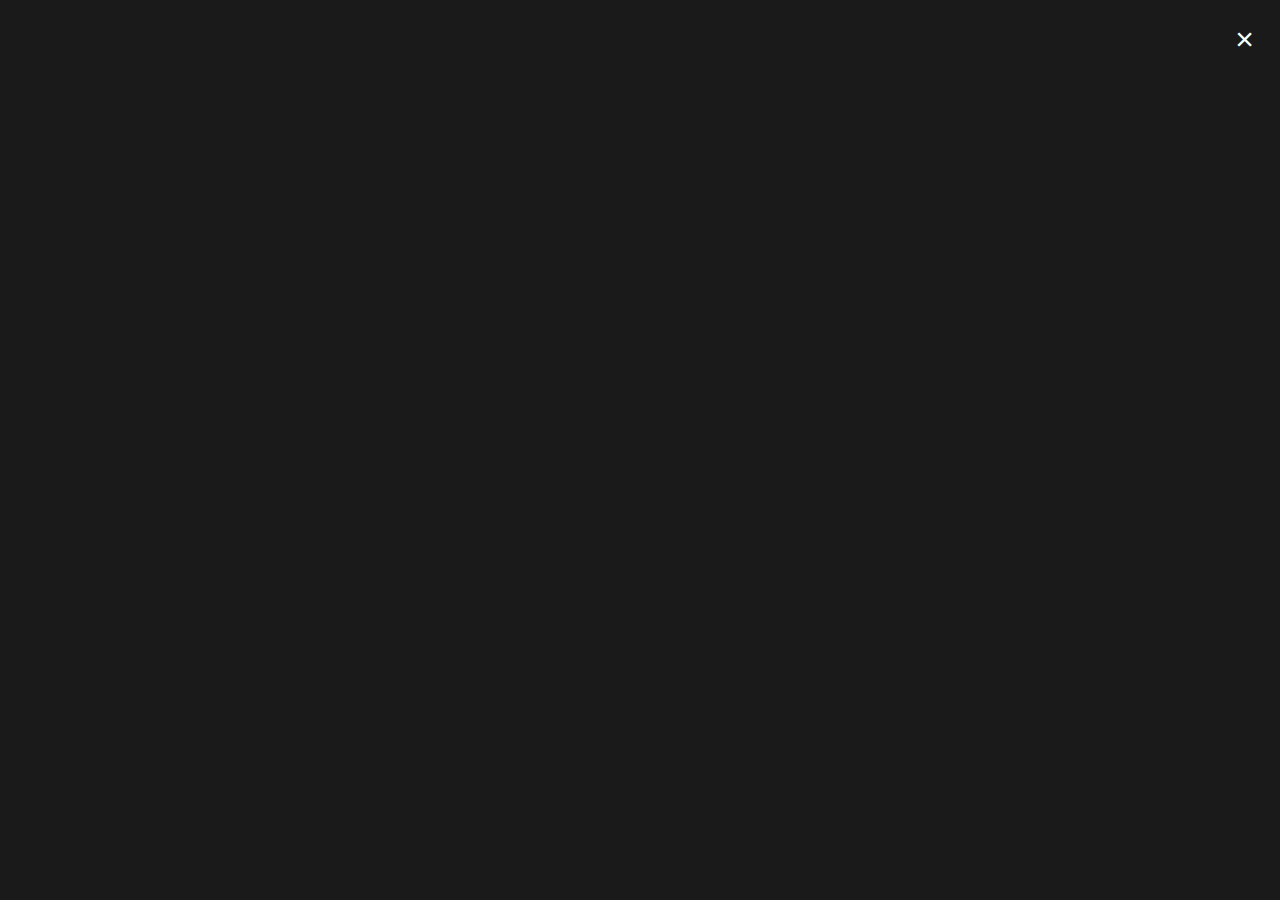
==== menu.html @ 81f15cbb "Update portfolio" ====
<!DOCTYPE html>
<html lang="en">
<head>
    <meta charset="UTF-8">
    <meta name="viewport" content="width=device-width, initial-scale=1.0">
    <title>Menu - Rohan's Portfolio</title>
    <link rel="stylesheet" href="menu-style.css">
</head>
<body>
    <div class="menu-container">
        <div id="card1" class="card horizontal clickable">
            <h2>Projects</h2>
        </div>
        <div id="card2" class="card vertical clickable">
            <h2>About</h2>
        </div>
        <div id="card3" class="card center clickable">
            <h2>R</h2>
        </div>
        <div id="card4" class="card vertical clickable">
            <h2>Resume</h2>
        </div>
        <div id="card5" class="card horizontal contact">
            <h2>Contact</h2>
            <div class="contact-info">
                <p>lushiyun@outlook.com</p>
                <p>github.com/lushiyun</p>
                <p>twitter.com/lu_shiyun</p>
            </div>
        </div>
    </div>
    <button class="close-button" onclick="window.close()">×</button>
    <script src="menu-script.js"></script>
</body>
</html>
---- menu-style.css ----
body {
    margin: 0;
    padding: 0;
    font-family: 'Inter', sans-serif;
    background-color: #1a1a1a;
    color: white;
    display: flex;
    justify-content: center;
    align-items: center;
    height: 100vh;
    overflow: hidden;
}

.menu-container {
    display: grid;
    grid-template-columns: repeat(3, 1fr);
    grid-template-rows: repeat(3, 1fr);
    gap: 20px;
    width: 80vw;
    height: 80vh;
}

.card {
    background-color: #2a2a2a;
    display: flex;
    justify-content: center;
    align-items: center;
    transition: all 0.3s ease;
    opacity: 0;
    transform: translateY(20px);
    animation: fadeSlideIn 0.5s ease-out forwards;
}

.clickable {
    cursor: pointer;
}

.clickable:hover {
    background-color: #3a3a3a;
    transform: scale(1.05);
}

.horizontal {
    grid-column: span 2;
}

.vertical {
    grid-row: span 2;
}

.center {
    grid-column: 2;
    grid-row: 2;
    border-radius: 50%;
    width: 100px;
    height: 100px;
    justify-self: center;
    align-self: center;
}

h2 {
    font-size: 2em;
    margin: 0;
}

#card1 { grid-area: 1 / 1 / 2 / 3; animation-delay: 0.1s; }
#card2 { grid-area: 1 / 3 / 3 / 4; animation-delay: 0.2s; }
#card3 { grid-area: 2 / 2 / 3 / 3; animation-delay: 0.3s; }
#card4 { grid-area: 2 / 1 / 4 / 2; animation-delay: 0.4s; }
#card5 { grid-area: 3 / 2 / 4 / 4; animation-delay: 0.5s; }

.contact {
    flex-direction: column;
    justify-content: space-between;
    align-items: flex-start;
    padding: 20px;
}

.contact h2 {
    align-self: flex-start;
}

.contact-info {
    align-self: flex-end;
    text-align: right;
    font-size: 0.8em;
}

.close-button {
    position: absolute;
    top: 20px;
    right: 20px;
    background: none;
    border: none;
    color: white;
    font-size: 2em;
    cursor: pointer;
}

@keyframes fadeSlideIn {
    to {
        opacity: 1;
        transform: translateY(0);
    }
}
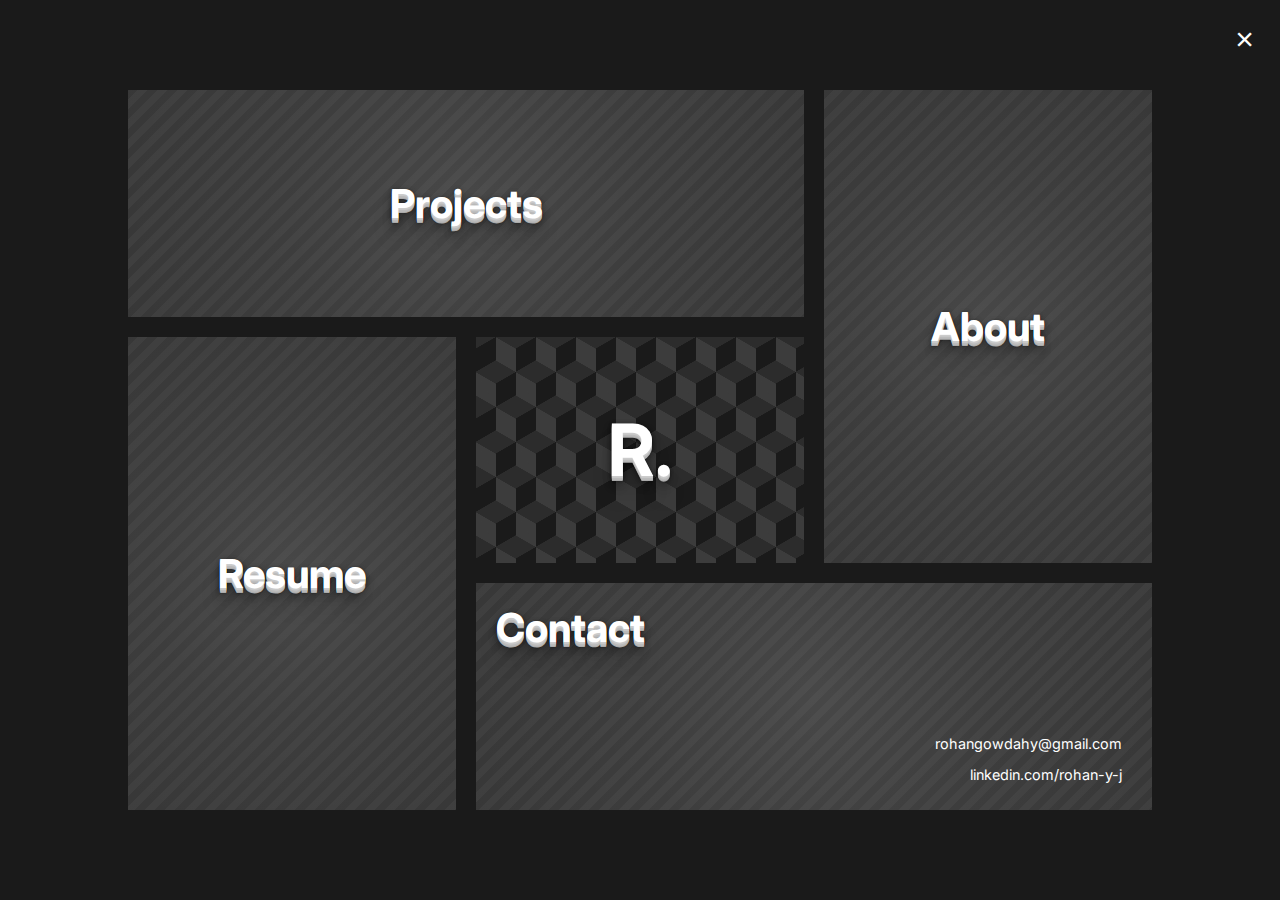
==== commit 533f7e3b: "Update portfolio" ====
--- a/menu.html
+++ b/menu.html
@@ -3,33 +3,55 @@
 <head>
     <meta charset="UTF-8">
     <meta name="viewport" content="width=device-width, initial-scale=1.0">
-    <title>Menu - Rohan's Portfolio</title>
+    <title>Menu</title>
+    <link href="https://fonts.googleapis.com/css2?family=Inter:wght@700&display=swap" rel="stylesheet">
     <link rel="stylesheet" href="menu-style.css">
 </head>
 <body>
+    <svg width="0" height="0">
+        <filter id="metallic-text">
+            <feTurbulence type="fractalNoise" baseFrequency="0.8" numOctaves="2" result="noise"/>
+            <feDiffuseLighting in="noise" lighting-color="#fff" surfaceScale="1" result="diffLight">
+                <feDistantLight azimuth="225" elevation="40" />
+            </feDiffuseLighting>
+            <feComposite in="SourceGraphic" in2="diffLight" operator="arithmetic" k1="1" k2="0" k3="0.7" k4="0" />
+        </filter>
+    </svg>
+
     <div class="menu-container">
         <div id="card1" class="card horizontal clickable">
-            <h2>Projects</h2>
+            <h2 class="metallic-text">Projects</h2>
         </div>
+
         <div id="card2" class="card vertical clickable">
-            <h2>About</h2>
+            <h2 class="metallic-text">About</h2>
         </div>
-        <div id="card3" class="card center clickable">
-            <h2>R</h2>
+
+        <div class="home-button-container">
+            <div class="geometric-background"></div>
+            <a href="index.html" class="home-button">
+                <span>R.</span> <!-- Removed metallic-text class -->
+            </a>
         </div>
-        <div id="card4" class="card vertical clickable">
-            <h2>Resume</h2>
+
+        <div id="resume-card" class="card vertical clickable">
+            <h2 class="metallic-text">Resume</h2>
         </div>
+
         <div id="card5" class="card horizontal contact">
-            <h2>Contact</h2>
+            <h2 class="metallic-text">Contact</h2>
             <div class="contact-info">
-                <p>lushiyun@outlook.com</p>
-                <p>github.com/lushiyun</p>
-                <p>twitter.com/lu_shiyun</p>
+                <a href="mailto:rohangowdahy@gmail.com">rohangowdahy@gmail.com</a>
+                <a href="https://www.linkedin.com/in/rohan-y-j/" target="_blank" rel="noopener noreferrer">linkedin.com/rohan-y-j</a>
+                
             </div>
         </div>
     </div>
-    <button class="close-button" onclick="window.close()">×</button>
+
+    <div id="fade-overlay"></div>
+
+    <button class="close-button" aria-label="Close">×</button>
+
     <script src="menu-script.js"></script>
 </body>
 </html>--- a/menu-style.css
+++ b/menu-style.css
@@ -21,14 +21,35 @@
 }
 
 .card {
-    background-color: #2a2a2a;
     display: flex;
     justify-content: center;
     align-items: center;
     transition: all 0.3s ease;
-    opacity: 0;
-    transform: translateY(20px);
-    animation: fadeSlideIn 0.5s ease-out forwards;
+    background-color: #2a2a2a; /* Fallback color */
+    background-image: linear-gradient(135deg, #333333 25%, #3a3a3a 25%, #3a3a3a 50%, #333333 50%, #333333 75%, #3a3a3a 75%, #3a3a3a 100%);
+    background-size: 20px 20px;
+    position: relative;
+    overflow: hidden;
+}
+
+.card::before {
+    content: '';
+    position: absolute;
+    top: -50%;
+    left: -50%;
+    width: 200%;
+    height: 200%;
+    background: radial-gradient(circle, rgba(255,255,255,0.1) 0%, rgba(255,255,255,0.05) 25%, rgba(255,255,255,0) 70%);
+    animation: shimmerBackground 6s infinite linear;
+}
+
+@keyframes shimmerBackground {
+    0% {
+        transform: rotate(0deg);
+    }
+    100% {
+        transform: rotate(360deg);
+    }
 }
 
 .clickable {
@@ -36,7 +57,6 @@
 }
 
 .clickable:hover {
-    background-color: #3a3a3a;
     transform: scale(1.05);
 }
 
@@ -48,42 +68,177 @@
     grid-row: span 2;
 }
 
-.center {
+.metallic-text {
+    font-family: 'Inter', sans-serif;
+    font-weight: 700;
+    font-size: 2.5em;
+    color: #ffffff;
+    text-shadow: 
+        0 1px 0 #ccc,
+        0 2px 0 #c9c9c9,
+        0 3px 0 #bbb,
+        0 4px 0 #b9b9b9,
+        0 5px 0 #aaa,
+        0 6px 1px rgba(0,0,0,.1),
+        0 0 5px rgba(0,0,0,.1),
+        0 1px 3px rgba(0,0,0,.3),
+        0 3px 5px rgba(0,0,0,.2),
+        0 5px 10px rgba(0,0,0,.25),
+        0 10px 10px rgba(0,0,0,.2),
+        0 20px 20px rgba(0,0,0,.15);
+    position: relative;
+    z-index: 1;
+}
+
+.clickable:hover .metallic-text {
+    text-shadow: 
+        0 1px 0 #ccc,
+        0 2px 0 #c9c9c9,
+        0 3px 0 #bbb,
+        0 4px 0 #b9b9b9,
+        0 5px 0 #aaa,
+        0 6px 1px rgba(0,0,0,.1),
+        0 0 5px rgba(0,0,0,.1),
+        0 1px 3px rgba(0,0,0,.3),
+        0 3px 5px rgba(0,0,0,.2),
+        0 5px 10px rgba(0,0,0,.25),
+        0 10px 10px rgba(0,0,0,.2),
+        0 20px 20px rgba(0,0,0,.15),
+        0 0 20px rgba(255,255,255,0.5);
+}
+
+#card1 { grid-area: 1 / 1 / 2 / 3; }
+#card2 { grid-area: 1 / 3 / 3 / 4; }
+#resume-card { grid-area: 2 / 1 / 4 / 2; }
+#card5 { grid-area: 3 / 2 / 4 / 4; }
+
+.home-button-container {
+    grid-area: 2 / 2 / 3 / 3;
+    position: relative;
+    width: 100%;
+    height: 100%;
+    display: flex;
+    justify-content: center;
+    align-items: center;
+}
+
+.geometric-background {
+    position: absolute;
+    top: 0;
+    left: 0;
+    width: 100%;
+    height: 100%;
+    background-image: 
+        linear-gradient(30deg, #2c2c2c 12%, transparent 12.5%, transparent 87%, #2c2c2c 87.5%, #2c2c2c),
+        linear-gradient(150deg, #2c2c2c 12%, transparent 12.5%, transparent 87%, #2c2c2c 87.5%, #2c2c2c),
+        linear-gradient(30deg, #2c2c2c 12%, transparent 12.5%, transparent 87%, #2c2c2c 87.5%, #2c2c2c),
+        linear-gradient(150deg, #2c2c2c 12%, transparent 12.5%, transparent 87%, #2c2c2c 87.5%, #2c2c2c),
+        linear-gradient(60deg, #3c3c3c 25%, transparent 25.5%, transparent 75%, #3c3c3c 75%, #3c3c3c),
+        linear-gradient(60deg, #3c3c3c 25%, transparent 25.5%, transparent 75%, #3c3c3c 75%, #3c3c3c);
+    background-size: 40px 70px;
+    background-position: 0 0, 0 0, 20px 35px, 20px 35px, 0 0, 20px 35px;
+}
+
+.home-button {
+    position: relative;
+    z-index: 2;
+    text-decoration: none;
+}
+
+.home-button span {
+    font-family: 'Inter', sans-serif;
+    font-weight: 700;
+    font-size: 72px;
+    color: #ffffff;
+    text-shadow: 
+        0 1px 0 #ccc,
+        0 2px 0 #c9c9c9,
+        0 3px 0 #bbb,
+        0 4px 0 #b9b9b9,
+        0 5px 0 #aaa,
+        0 6px 1px rgba(0,0,0,.1),
+        0 0 5px rgba(0,0,0,.1),
+        0 1px 3px rgba(0,0,0,.3),
+        0 3px 5px rgba(0,0,0,.2),
+        0 5px 10px rgba(0,0,0,.25),
+        0 10px 10px rgba(0,0,0,.2),
+        0 20px 20px rgba(0,0,0,.15);
+}
+
+.home-button:hover span {
+    text-shadow: 
+        0 1px 0 #ccc,
+        0 2px 0 #c9c9c9,
+        0 3px 0 #bbb,
+        0 4px 0 #b9b9b9,
+        0 5px 0 #aaa,
+        0 6px 1px rgba(0,0,0,.1),
+        0 0 5px rgba(0,0,0,.1),
+        0 1px 3px rgba(0,0,0,.3),
+        0 3px 5px rgba(0,0,0,.2),
+        0 5px 10px rgba(0,0,0,.25),
+        0 10px 10px rgba(0,0,0,.2),
+        0 20px 20px rgba(0,0,0,.15),
+        0 0 20px rgba(255,255,255,0.5);
+}
+
+
+.contact {
+    display: grid;
+    grid-template-columns: 1fr 1fr;
+    grid-template-rows: auto 1fr;
+    padding: 20px;
+    gap: 10px;
+}
+
+.contact h2 {
+    grid-column: 1 / -1;
+    justify-self: start;
+    align-self: start;
+    margin: 0;
+}
+
+.contact-info {
     grid-column: 2;
     grid-row: 2;
-    border-radius: 50%;
-    width: 100px;
-    height: 100px;
-    justify-self: center;
-    align-self: center;
-}
-
-h2 {
-    font-size: 2em;
-    margin: 0;
-}
-
-#card1 { grid-area: 1 / 1 / 2 / 3; animation-delay: 0.1s; }
-#card2 { grid-area: 1 / 3 / 3 / 4; animation-delay: 0.2s; }
-#card3 { grid-area: 2 / 2 / 3 / 3; animation-delay: 0.3s; }
-#card4 { grid-area: 2 / 1 / 4 / 2; animation-delay: 0.4s; }
-#card5 { grid-area: 3 / 2 / 4 / 4; animation-delay: 0.5s; }
-
-.contact {
+    justify-self: end;
+    align-self: end;
+    text-align: right;
+    font-size: 0.9em;
+    display: flex;
     flex-direction: column;
-    justify-content: space-between;
-    align-items: flex-start;
-    padding: 20px;
-}
-
-.contact h2 {
-    align-self: flex-start;
-}
-
-.contact-info {
-    align-self: flex-end;
-    text-align: right;
-    font-size: 0.8em;
+    align-items: flex-end;
+}
+
+.contact-info a {
+    color: #ffffff;
+    text-decoration: none;
+    transition: color 0.3s ease;
+    padding: 5px 10px;
+    margin: 2px 0;
+    cursor: pointer;
+    position: relative;
+}
+
+.contact-info a::after {
+    content: '';
+    position: absolute;
+    top: 0;
+    right: 0;
+    bottom: 0;
+    left: 0;
+    background-color: rgba(255, 255, 255, 0.1);
+    opacity: 0;
+    transition: opacity 0.3s ease;
+}
+
+.contact-info a:hover {
+    color: #ffd700; /* Gold color on hover */
+    text-shadow: 0 0 5px rgba(255, 215, 0, 0.5);
+}
+
+.contact-info a:hover::after {
+    opacity: 1;
 }
 
 .close-button {
@@ -97,9 +252,20 @@
     cursor: pointer;
 }
 
-@keyframes fadeSlideIn {
-    to {
-        opacity: 1;
-        transform: translateY(0);
-    }
+#fade-overlay {
+    position: fixed;
+    top: 0;
+    left: 0;
+    width: 100%;
+    height: 100%;
+    background-color: black;
+    opacity: 0;
+    visibility: hidden;
+    transition: opacity 0.5s ease, visibility 0.5s ease;
+    z-index: 1000;
+}
+
+#fade-overlay.active {
+    opacity: 1;
+    visibility: visible;
 }